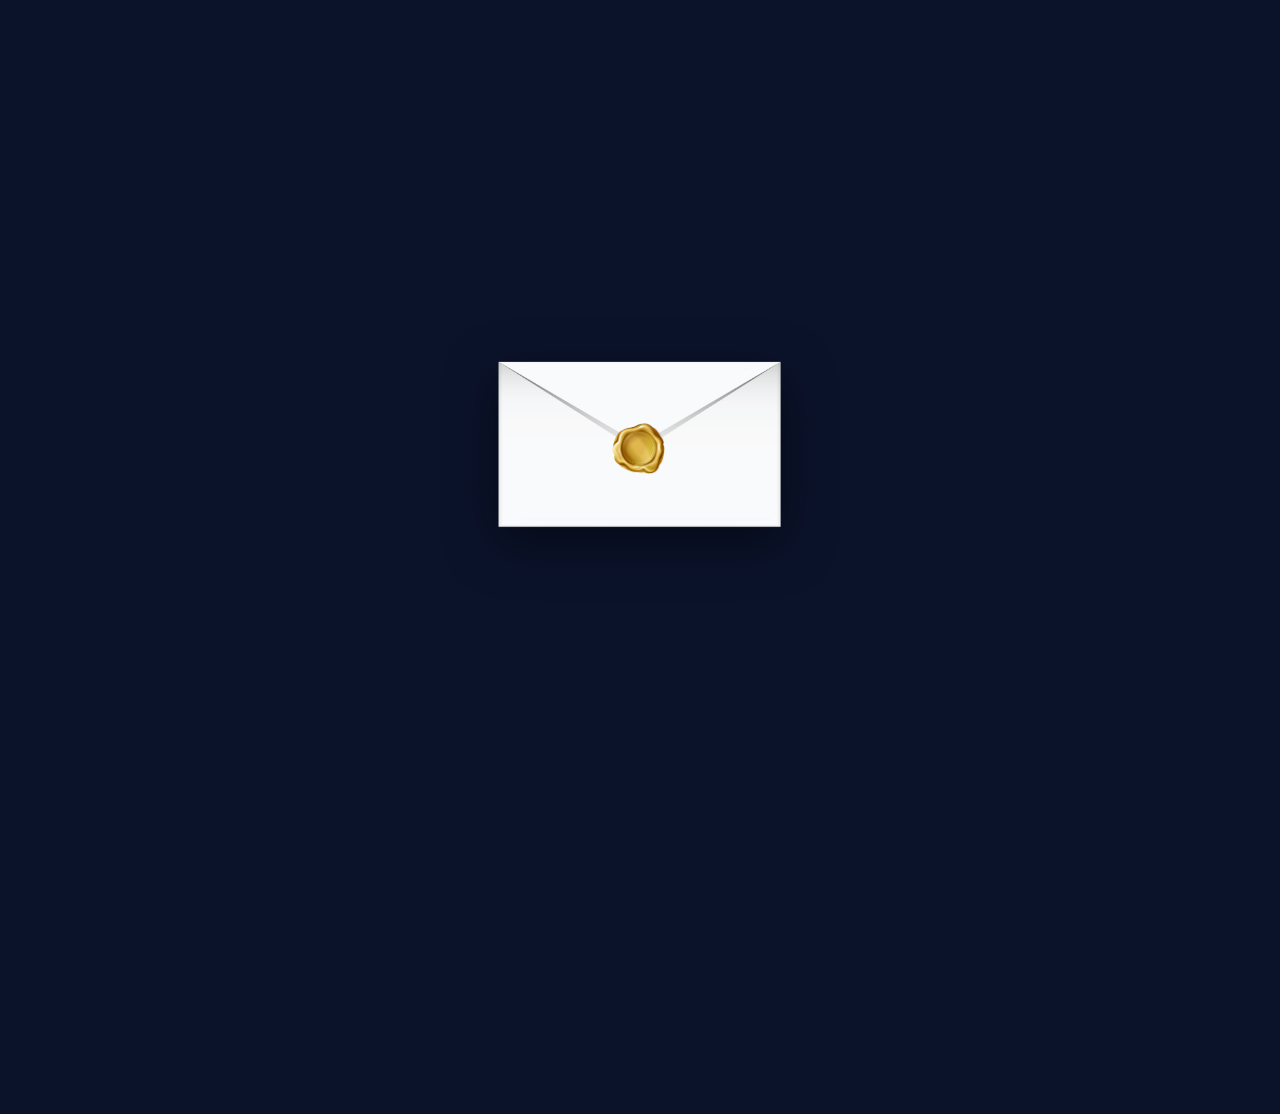
==== invitaciones/graduacion-cliente/index.html @ c3d6f694 "Remove gallery and details sections from index.html Removed the gallery and details sections from th" ====
<!DOCTYPE html>
<html lang="es">
<head>
    <meta charset="UTF-8">
    <meta name="viewport" content="width=device-width, initial-scale=1.0">
    <title>Invitación de Graduación</title>
    <link rel="stylesheet" href="style.css">
    <link href="https://fonts.googleapis.com/css2?family=Cinzel:wght@700&family=Montserrat:wght@400;600&display=swap" rel="stylesheet">
</head>
<body>

    <div class="escenario">
        
        <!-- Fase 1: El Sobre y el Sello -->
        <div id="envoltura" class="envoltura">
            <img src="sobre.png" class="sobre" alt="Sobre de gala">
            <img src="sello.png" id="sello" class="sello" alt="Toca para abrir">
        </div>

        <!-- Fase 2: La Tarjeta con Fotos Animadas -->
        <!-- Fase 2: La Tarjeta con Fotos Animadas y Textos -->
        <div id="tarjeta" class="tarjeta oculto">
            <h1 class="titulo-gala">Graduación</h1>
            <h2 class="nombre">Nombre del Egresado</h2>
            
            <p class="frase-invitacion">¡Ven a mi fiesta de graduación!</p>
            
            <div class="galeria">
                <img src="foto1.jpg" class="foto-egresado f1" alt="Foto 1">
                <img src="foto2.jpg" class="foto-egresado f2" alt="Foto 2">
                <img src="foto3.jpg" class="foto-egresado f3" alt="Foto 3">
            </div>

            <div class="detalles">
                <p><strong>Fecha:</strong> Sábado, 12 de Diciembre</p>
                <p><strong>Hora:</strong> 6:00 PM</p>
                <p><strong>Lugar:</strong> Casa de habitación</p>
                <p class="contador" id="contador">Calculando tiempo...</p>
            </div>

            <p class="frase-cierre">¡No faltes!</p>
        </div>
            

    <script src="script.js"></script>
</body>
</html>
---- invitaciones/graduacion-cliente/style.css ----
/* Configuración Base */
body {
    margin: 0;
    padding: 0;
    background-color: #0B132B; 
    color: #F5F5F5;
    font-family: 'Montserrat', sans-serif;
    display: flex;
    justify-content: center;
    align-items: center;
    min-height: 100vh;
    overflow-x: hidden;
}

.escenario {
    position: relative;
    width: 100%;
    max-width: 450px;
    text-align: center;
}

/* El Sobre y Sello */
.envoltura {
    position: relative;
    transition: all 1s ease;
    z-index: 10;
}

.sobre {
    width: 90%;
    max-width: 400px;
    filter: drop-shadow(0 15px 25px rgba(0,0,0,0.5));
}

.sello {
    position: absolute;
    top: 50%; 
    left: 50%;
    transform: translate(-50%, -50%);
    width: 80px;
    cursor: pointer;
    animation: pulso 2s infinite;
    transition: transform 0.3s ease, opacity 0.3s ease;
}

.sello:active {
    transform: translate(-50%, -50%) scale(0.9);
}

@keyframes pulso {
    0% { transform: translate(-50%, -50%) scale(1); }
    50% { transform: translate(-50%, -50%) scale(1.08); }
    100% { transform: translate(-50%, -50%) scale(1); }
}

.desaparecer {
    opacity: 0;
    pointer-events: none;
    transform: translateY(50px) scale(0.9);
}

/* La Tarjeta Interior y Efecto Flotante */
.tarjeta {
    position: absolute;
    top: 50%;
    left: 50%;
    transform: translate(-50%, -50%);
    width: 85%;
    background-color: rgba(11, 19, 43, 0.95);
    border: 2px solid #D4AF37; 
    padding: 40px 15px; /* Ajustamos el padding al quitar los botones */
    border-radius: 12px;
    box-shadow: 0 10px 40px rgba(212, 175, 55, 0.2);
    z-index: 5;
    max-height: 85vh; 
    overflow-y: auto; 
}

.oculto {
    opacity: 0;
    visibility: hidden;
    transform: translate(-50%, 20%); 
}

.mostrar {
    opacity: 1;
    visibility: visible;
    transform: translate(-50%, -50%);
    transition: all 1s cubic-bezier(0.25, 0.8, 0.25, 1);
    /* Se mantiene flotando sutilmente después de aparecer */
    animation: flotar 4s ease-in-out infinite alternate 1s; 
}

@keyframes flotar {
    from { transform: translate(-50%, -50%); }
    to { transform: translate(-50%, -53%); }
}

/* --- ANIMACIONES EN CASCADA PARA EL CONTENIDO --- */
/* Preparamos los elementos para que nazcan ocultos y un poco más abajo */
.titulo-gala, .nombre, .galeria, .detalles {
    opacity: 0;
    transform: translateY(20px);
    transition: opacity 0.7s ease, transform 0.7s ease;
}

/* Cuando se añade la clase .mostrar a la tarjeta, los elementos van apareciendo por turnos */
.mostrar .titulo-gala { opacity: 1; transform: translateY(0); transition-delay: 0.6s; }
.mostrar .nombre      { opacity: 1; transform: translateY(0); transition-delay: 0.8s; }
.mostrar .galeria     { opacity: 1; transform: translateY(0); transition-delay: 1.0s; }
.mostrar .detalles    { opacity: 1; transform: translateY(0); transition-delay: 1.2s; }

/* Textos */
.titulo-gala {
    font-family: 'Cinzel', serif;
    color: #D4AF37;
    font-size: 2.2rem;
    margin: 0 0 10px 0;
    letter-spacing: 2px;
    text-shadow: 0 0 15px rgba(212, 175, 55, 0.4); /* Le da un brillo de neón dorado elegante */
}

.nombre {
    font-family: 'Cinzel', serif;
    font-size: 1.3rem;
    margin-bottom: 25px;
    color: #FFFFFF;
}

/* Galería de 3 Fotos */
.galeria {
    display: flex;
    justify-content: center;
    gap: 10px;
    margin-bottom: 30px;
}

.foto-egresado {
    width: 90px;
    height: 120px;
    object-fit: cover;
    border: 2px solid #D4AF37;
    border-radius: 6px;
    box-shadow: 0 5px 15px rgba(0,0,0,0.5);
    transition: transform 0.3s ease;
}

.f1 { transform: rotate(-5deg); }
.f2 { transform: translateY(-10px); z-index: 2; }
.f3 { transform: rotate(5deg); }

.foto-egresado:hover {
    transform: scale(1.1) rotate(0deg);
    z-index: 10;
}

/* Detalles */
.detalles p {
    margin: 8px 0;
    font-size: 0.95rem;
}

.contador {
    color: #D4AF37;
    font-weight: 600;
    margin-top: 15px !important;
    font-size: 1.2rem !important;
}
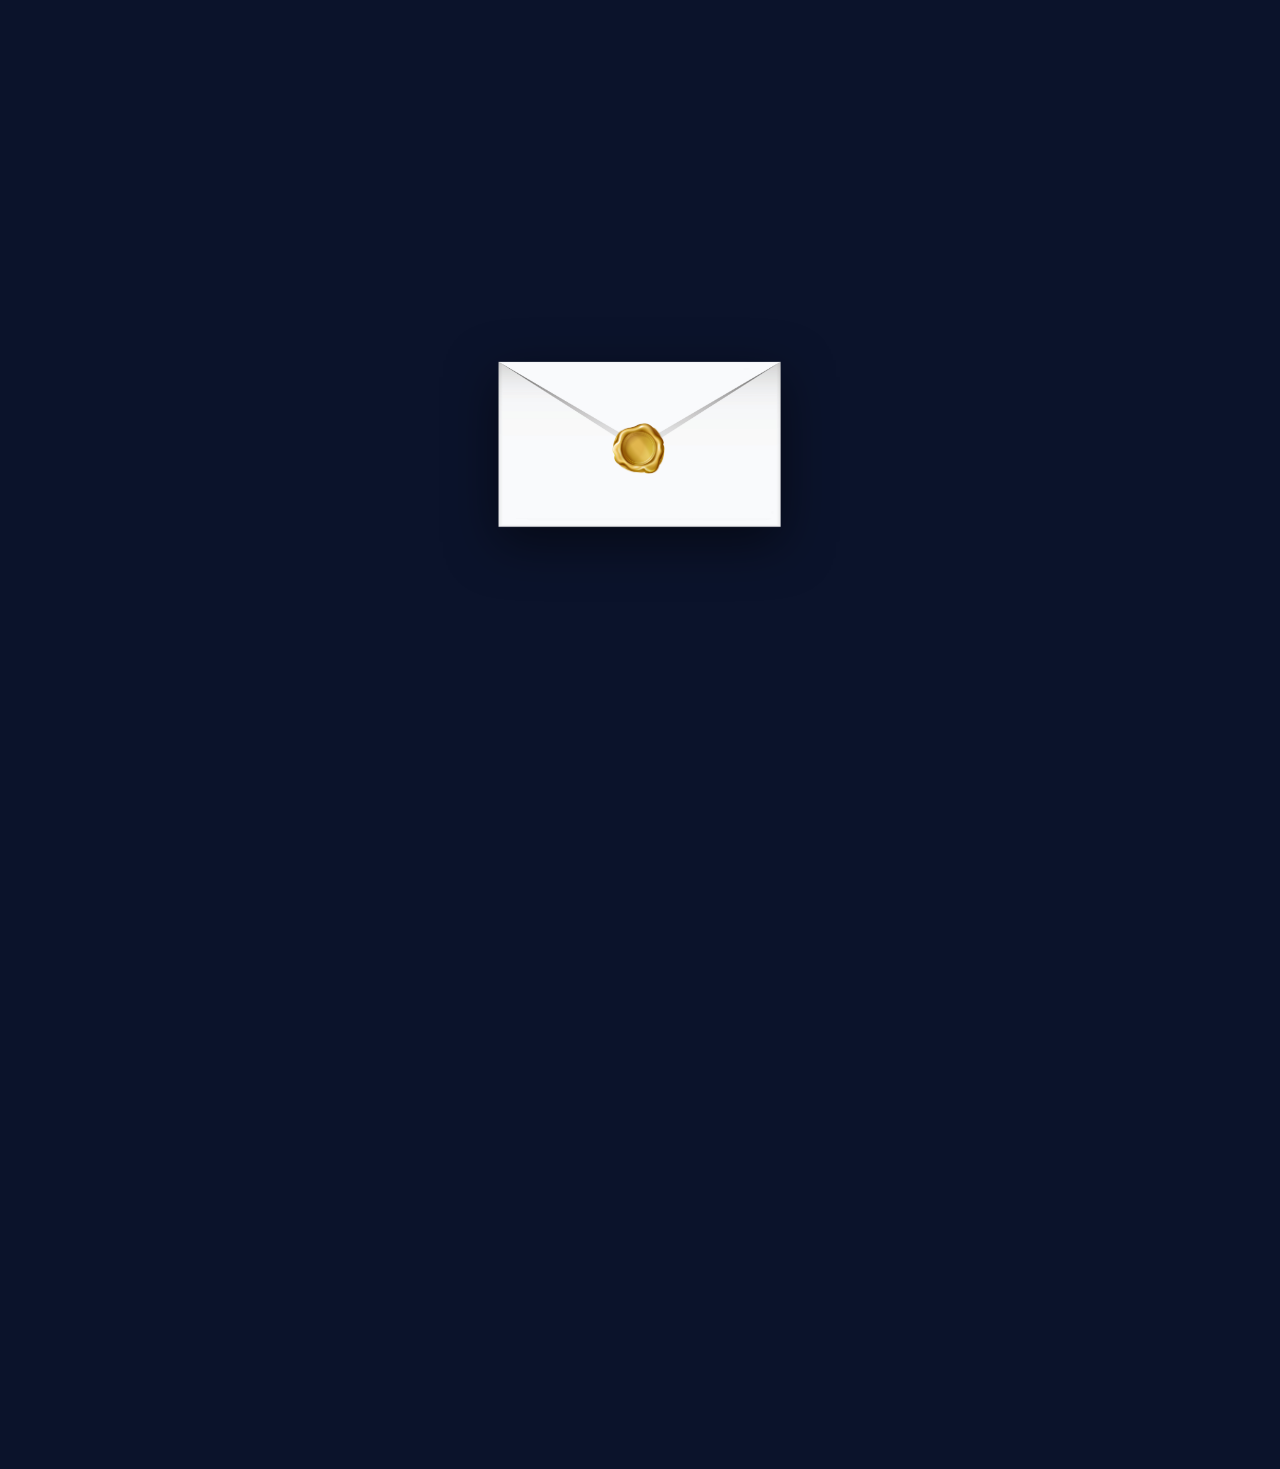
==== commit f57a3546: "Update font link and comments in index.html" ====
--- a/invitaciones/graduacion-cliente/index.html
+++ b/invitaciones/graduacion-cliente/index.html
@@ -5,7 +5,8 @@
     <meta name="viewport" content="width=device-width, initial-scale=1.0">
     <title>Invitación de Graduación</title>
     <link rel="stylesheet" href="style.css">
-    <link href="https://fonts.googleapis.com/css2?family=Cinzel:wght@700&family=Montserrat:wght@400;600&display=swap" rel="stylesheet">
+    <!-- Fuentes: Cinzel para títulos, Montserrat para el cuerpo -->
+    <link href="https://fonts.googleapis.com/css2?family=Cinzel:wght@700&family=Montserrat:wght@400;600;italic&display=swap" rel="stylesheet">
 </head>
 <body>
 
@@ -17,7 +18,6 @@
             <img src="sello.png" id="sello" class="sello" alt="Toca para abrir">
         </div>
 
-        <!-- Fase 2: La Tarjeta con Fotos Animadas -->
         <!-- Fase 2: La Tarjeta con Fotos Animadas y Textos -->
         <div id="tarjeta" class="tarjeta oculto">
             <h1 class="titulo-gala">Graduación</h1>
@@ -40,8 +40,10 @@
 
             <p class="frase-cierre">¡No faltes!</p>
         </div>
-            
 
+    </div>
+
+    <!-- Asegúrate de tener tu script.js en la misma carpeta -->
     <script src="script.js"></script>
 </body>
 </html>
--- a/invitaciones/graduacion-cliente/style.css
+++ b/invitaciones/graduacion-cliente/style.css
@@ -97,72 +97,36 @@
 }
 
 /* --- ANIMACIONES EN CASCADA PARA EL CONTENIDO --- */
-/* Preparamos los elementos para que nazcan ocultos y un poco más abajo */
-.titulo-gala, .nombre, .galeria, .detalles {
+/* Preparamos todos los elementos para que nazcan ocultos */
+.titulo-gala, .nombre, .frase-invitacion, .galeria, .detalles, .frase-cierre {
     opacity: 0;
     transform: translateY(20px);
     transition: opacity 0.7s ease, transform 0.7s ease;
 }
 
-/* Cuando se añade la clase .mostrar a la tarjeta, los elementos van apareciendo por turnos */
-.mostrar .titulo-gala { opacity: 1; transform: translateY(0); transition-delay: 0.6s; }
-.mostrar .nombre      { opacity: 1; transform: translateY(0); transition-delay: 0.8s; }
-.mostrar .galeria     { opacity: 1; transform: translateY(0); transition-delay: 1.0s; }
-.mostrar .detalles    { opacity: 1; transform: translateY(0); transition-delay: 1.2s; }
+/* El orden exacto de aparición (cada uno tarda 0.2s más que el anterior) */
+.mostrar .titulo-gala      { opacity: 1; transform: translateY(0); transition-delay: 0.6s; }
+.mostrar .nombre           { opacity: 1; transform: translateY(0); transition-delay: 0.8s; }
+.mostrar .frase-invitacion { opacity: 1; transform: translateY(0); transition-delay: 1.0s; }
+.mostrar .galeria          { opacity: 1; transform: translateY(0); transition-delay: 1.2s; }
+.mostrar .detalles         { opacity: 1; transform: translateY(0); transition-delay: 1.4s; }
+.mostrar .frase-cierre     { opacity: 1; transform: translateY(0); transition-delay: 1.6s; }
 
-/* Textos */
-.titulo-gala {
-    font-family: 'Cinzel', serif;
-    color: #D4AF37;
-    font-size: 2.2rem;
-    margin: 0 0 10px 0;
-    letter-spacing: 2px;
-    text-shadow: 0 0 15px rgba(212, 175, 55, 0.4); /* Le da un brillo de neón dorado elegante */
+/* Estilos de los nuevos textos */
+.frase-invitacion {
+    font-family: 'Montserrat', sans-serif;
+    font-size: 1.05rem;
+    color: #F5F5F5;
+    margin-bottom: 25px;
+    font-style: italic; /* Le da un toque cursivo elegante */
 }
 
-.nombre {
+.frase-cierre {
     font-family: 'Cinzel', serif;
-    font-size: 1.3rem;
-    margin-bottom: 25px;
-    color: #FFFFFF;
+    color: #D4AF37; /* Dorado para resaltar el final */
+    font-size: 1.5rem;
+    margin-top: 25px;
+    font-weight: 700;
+    letter-spacing: 1px;
+    text-transform: uppercase;
 }
-
-/* Galería de 3 Fotos */
-.galeria {
-    display: flex;
-    justify-content: center;
-    gap: 10px;
-    margin-bottom: 30px;
-}
-
-.foto-egresado {
-    width: 90px;
-    height: 120px;
-    object-fit: cover;
-    border: 2px solid #D4AF37;
-    border-radius: 6px;
-    box-shadow: 0 5px 15px rgba(0,0,0,0.5);
-    transition: transform 0.3s ease;
-}
-
-.f1 { transform: rotate(-5deg); }
-.f2 { transform: translateY(-10px); z-index: 2; }
-.f3 { transform: rotate(5deg); }
-
-.foto-egresado:hover {
-    transform: scale(1.1) rotate(0deg);
-    z-index: 10;
-}
-
-/* Detalles */
-.detalles p {
-    margin: 8px 0;
-    font-size: 0.95rem;
-}
-
-.contador {
-    color: #D4AF37;
-    font-weight: 600;
-    margin-top: 15px !important;
-    font-size: 1.2rem !important;
-}
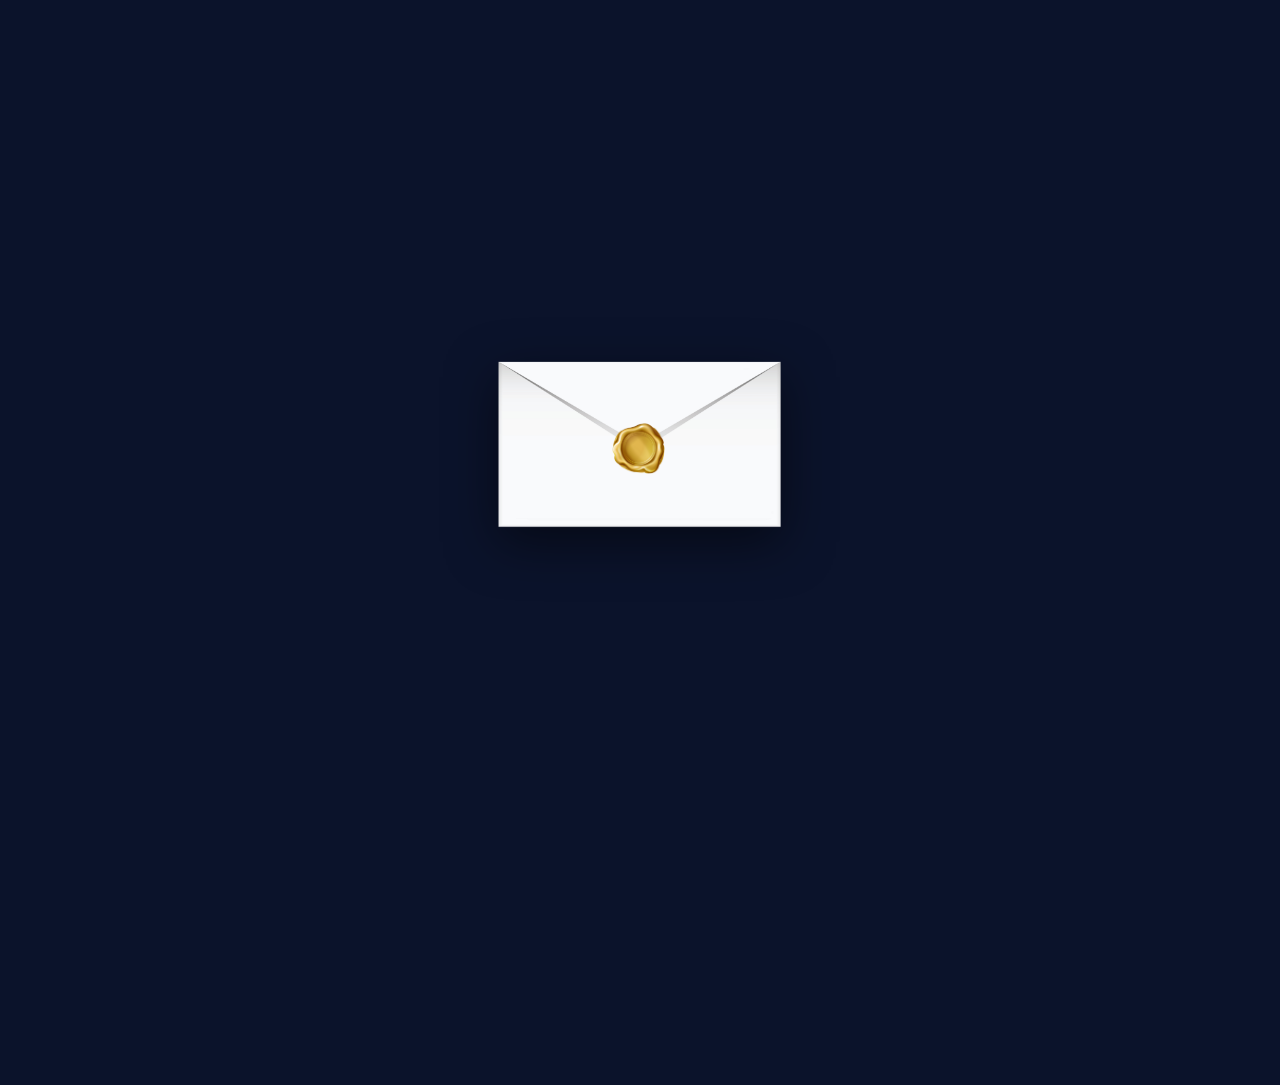
==== commit 90f19c3f: "Embed CSS and JavaScript directly in HTML Added inline CSS and JavaScript for preloader and event ha" ====
--- a/invitaciones/graduacion-cliente/index.html
+++ b/invitaciones/graduacion-cliente/index.html
@@ -4,31 +4,122 @@
     <meta charset="UTF-8">
     <meta name="viewport" content="width=device-width, initial-scale=1.0">
     <title>Invitación de Graduación</title>
-    <link rel="stylesheet" href="style.css">
-    <!-- Fuentes: Cinzel para títulos, Montserrat para el cuerpo -->
     <link href="https://fonts.googleapis.com/css2?family=Cinzel:wght@700&family=Montserrat:wght@400;600;italic&display=swap" rel="stylesheet">
+    
+    <!-- Todo el Diseño (CSS) blindado dentro del HTML -->
+    <style>
+        body {
+            margin: 0; padding: 0; background-color: #0B132B; color: #F5F5F5;
+            font-family: 'Montserrat', sans-serif; display: flex;
+            justify-content: center; align-items: center; min-height: 100vh;
+            overflow: hidden; 
+        }
+
+        #preloader {
+            position: fixed; inset: 0; background-color: #0B132B; z-index: 9999;
+            display: flex; justify-content: center; align-items: center; transition: opacity 0.5s ease;
+        }
+
+        .spinner {
+            width: 40px; height: 40px; border: 3px solid rgba(212, 175, 55, 0.3);
+            border-top-color: #D4AF37; border-radius: 50%; animation: girar 1s linear infinite;
+        }
+
+        @keyframes girar { to { transform: rotate(360deg); } }
+
+        .escenario { position: relative; width: 100%; max-width: 450px; text-align: center; }
+        .envoltura { position: relative; transition: all 1s ease; z-index: 10; }
+        .sobre { width: 90%; max-width: 400px; filter: drop-shadow(0 15px 25px rgba(0,0,0,0.5)); }
+        
+        .sello {
+            position: absolute; top: 50%; left: 50%; transform: translate(-50%, -50%);
+            width: 80px; cursor: pointer; animation: pulso 2s infinite;
+            transition: transform 0.3s ease, opacity 0.3s ease;
+        }
+        .sello:active { transform: translate(-50%, -50%) scale(0.9); }
+
+        @keyframes pulso {
+            0% { transform: translate(-50%, -50%) scale(1); }
+            50% { transform: translate(-50%, -50%) scale(1.08); }
+            100% { transform: translate(-50%, -50%) scale(1); }
+        }
+
+        .desaparecer { opacity: 0; pointer-events: none; transform: translateY(50px) scale(0.9); }
+
+        .tarjeta {
+            position: absolute; top: 50%; left: 50%; transform: translate(-50%, -50%);
+            width: 85%; background-color: rgba(11, 19, 43, 0.95); border: 2px solid #D4AF37; 
+            padding: 30px 15px; border-radius: 12px; box-shadow: 0 10px 40px rgba(212, 175, 55, 0.3);
+            z-index: 5; max-height: 85vh; overflow-y: auto; 
+        }
+
+        .oculto { opacity: 0; visibility: hidden; transform: translate(-50%, 20%); }
+        .mostrar {
+            opacity: 1; visibility: visible; transform: translate(-50%, -50%);
+            transition: all 1s cubic-bezier(0.25, 0.8, 0.25, 1);
+            animation: flotar 4s ease-in-out infinite alternate 1s; 
+        }
+
+        @keyframes flotar {
+            from { transform: translate(-50%, -50%); }
+            to { transform: translate(-50%, -53%); }
+        }
+
+        .titulo-gala, .nombre, .frase-invitacion, .galeria, .detalles, .frase-cierre {
+            opacity: 0; transform: translateY(20px); transition: opacity 0.7s ease, transform 0.7s ease;
+        }
+
+        .mostrar .titulo-gala { opacity: 1; transform: translateY(0); transition-delay: 0.6s; }
+        .mostrar .nombre { opacity: 1; transform: translateY(0); transition-delay: 0.8s; }
+        .mostrar .frase-invitacion { opacity: 1; transform: translateY(0); transition-delay: 1.0s; }
+        .mostrar .galeria { opacity: 1; transform: translateY(0); transition-delay: 1.2s; }
+        .mostrar .detalles { opacity: 1; transform: translateY(0); transition-delay: 1.4s; }
+        .mostrar .frase-cierre { opacity: 1; transform: translateY(0); transition-delay: 1.6s; }
+
+        .titulo-gala { font-family: 'Cinzel', serif; color: #D4AF37; font-size: 2.2rem; margin: 0 0 10px 0; letter-spacing: 2px; text-shadow: 0 0 15px rgba(212, 175, 55, 0.4); }
+        .nombre { font-family: 'Cinzel', serif; font-size: 1.3rem; margin-bottom: 20px; color: #FFFFFF; }
+        .frase-invitacion { font-family: 'Montserrat', sans-serif; font-size: 1.05rem; color: #F5F5F5; margin-bottom: 25px; font-style: italic; }
+        .frase-cierre { font-family: 'Cinzel', serif; color: #D4AF37; font-size: 1.5rem; margin-top: 25px; margin-bottom: 0; font-weight: 700; letter-spacing: 1px; text-transform: uppercase; }
+        .detalles p { margin: 8px 0; font-size: 0.95rem; }
+        .contador { color: #D4AF37; font-weight: 600; margin-top: 15px !important; font-size: 1.2rem !important; }
+
+        .galeria { display: flex; justify-content: center; gap: 12px; margin-bottom: 25px; }
+
+        /* Contenedor que obliga a las fotos a ser de 80x110 sin importar su tamaño real */
+        .marco-foto {
+            width: 80px; height: 110px; border: 2px solid #D4AF37; border-radius: 6px;
+            box-shadow: 0 5px 15px rgba(0,0,0,0.5); transition: transform 0.3s ease, z-index 0.3s ease;
+            overflow: hidden; background-color: #0B132B;
+        }
+        
+        .foto-egresado { width: 100%; height: 100%; object-fit: cover; display: block; }
+        
+        .f1 { transform: rotate(-6deg); }
+        .f2 { transform: translateY(-12px); z-index: 2; }
+        .f3 { transform: rotate(6deg); }
+        .marco-foto:hover { transform: scale(1.15) rotate(0deg); z-index: 10; }
+    </style>
 </head>
 <body>
 
+    <div id="preloader"><div class="spinner"></div></div>
+    <audio id="musica" src="musica.mp3"></audio>
+
     <div class="escenario">
-        
-        <!-- Fase 1: El Sobre y el Sello -->
         <div id="envoltura" class="envoltura">
             <img src="sobre.png" class="sobre" alt="Sobre de gala">
             <img src="sello.png" id="sello" class="sello" alt="Toca para abrir">
         </div>
 
-        <!-- Fase 2: La Tarjeta con Fotos Animadas y Textos -->
         <div id="tarjeta" class="tarjeta oculto">
             <h1 class="titulo-gala">Graduación</h1>
             <h2 class="nombre">Nombre del Egresado</h2>
-            
             <p class="frase-invitacion">¡Ven a mi fiesta de graduación!</p>
             
             <div class="galeria">
-                <img src="foto1.jpg" class="foto-egresado f1" alt="Foto 1">
-                <img src="foto2.jpg" class="foto-egresado f2" alt="Foto 2">
-                <img src="foto3.jpg" class="foto-egresado f3" alt="Foto 3">
+                <div class="marco-foto f1"><img src="foto1.jpg" class="foto-egresado" alt="Foto 1"></div>
+                <div class="marco-foto f2"><img src="foto2.jpg" class="foto-egresado" alt="Foto 2"></div>
+                <div class="marco-foto f3"><img src="foto3.jpg" class="foto-egresado" alt="Foto 3"></div>
             </div>
 
             <div class="detalles">
@@ -37,13 +128,53 @@
                 <p><strong>Lugar:</strong> Casa de habitación</p>
                 <p class="contador" id="contador">Calculando tiempo...</p>
             </div>
-
             <p class="frase-cierre">¡No faltes!</p>
         </div>
-
     </div>
 
-    <!-- Asegúrate de tener tu script.js en la misma carpeta -->
-    <script src="script.js"></script>
+    <!-- Todo el código interactivo (JavaScript) blindado dentro del HTML -->
+    <script>
+        window.addEventListener('load', () => {
+            const preloader = document.getElementById('preloader');
+            preloader.style.opacity = '0';
+            setTimeout(() => { preloader.style.display = 'none'; }, 500);
+        });
+
+        const sello = document.getElementById('sello');
+        const envoltura = document.getElementById('envoltura');
+        const tarjeta = document.getElementById('tarjeta');
+        const musica = document.getElementById('musica');
+        const textoContador = document.getElementById('contador');
+
+        sello.addEventListener('click', () => {
+            musica.volume = 0.5;
+            musica.play().catch(e => console.log("Audio", e));
+            sello.style.opacity = '0';
+            
+            setTimeout(() => {
+                envoltura.classList.add('desaparecer');
+                setTimeout(() => {
+                    envoltura.style.display = 'none'; 
+                    tarjeta.classList.remove('oculto');
+                    tarjeta.classList.add('mostrar');
+                }, 500); 
+            }, 300); 
+        });
+
+        const fechaFiesta = new Date("December 12, 2026 18:00:00").getTime();
+        const actualizarContador = setInterval(() => {
+            const ahora = new Date().getTime();
+            const distancia = fechaFiesta - ahora;
+            const dias = Math.floor(distancia / (1000 * 60 * 60 * 24));
+            const horas = Math.floor((distancia % (1000 * 60 * 60 * 24)) / (1000 * 60 * 60));
+            const minutos = Math.floor((distancia % (1000 * 60 * 60)) / (1000 * 60));
+
+            textoContador.innerHTML = `Faltan: ${dias}d ${horas}h ${minutos}m`;
+            if (distancia < 0) {
+                clearInterval(actualizarContador);
+                textoContador.innerHTML = "¡Es hoy! ¡Felicidades!";
+            }
+        }, 1000);
+    </script>
 </body>
 </html>
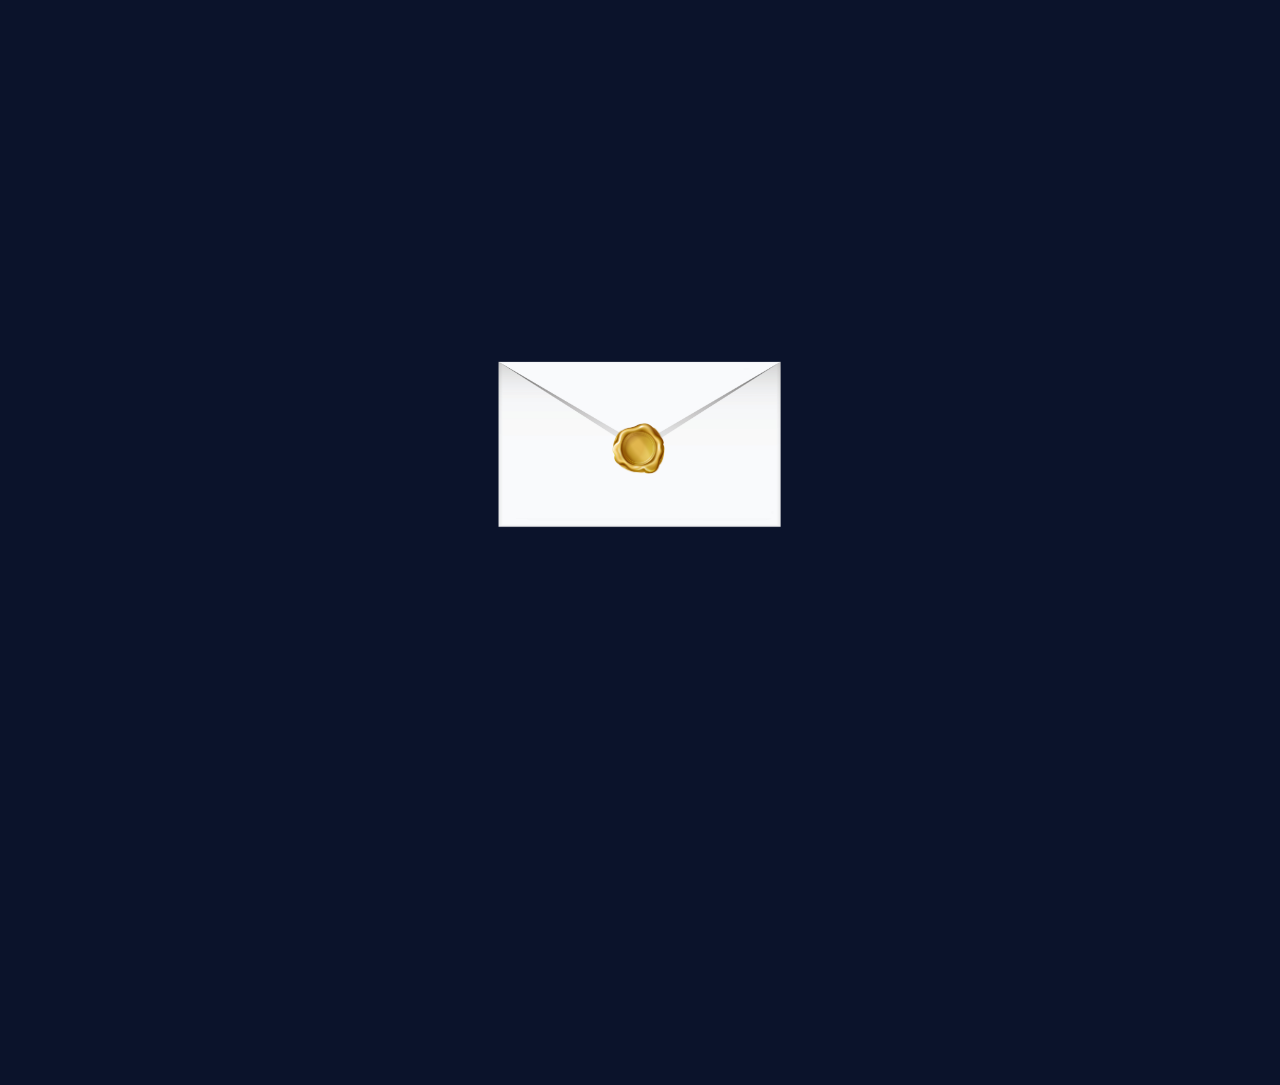
==== commit acf9bd7a: "Update '.sobre' class to remove drop-shadow filter Removed drop-shadow filter from the '.sobre' clas" ====
--- a/invitaciones/graduacion-cliente/index.html
+++ b/invitaciones/graduacion-cliente/index.html
@@ -29,7 +29,7 @@
 
         .escenario { position: relative; width: 100%; max-width: 450px; text-align: center; }
         .envoltura { position: relative; transition: all 1s ease; z-index: 10; }
-        .sobre { width: 90%; max-width: 400px; filter: drop-shadow(0 15px 25px rgba(0,0,0,0.5)); }
+        .sobre { width: 90%; max-width: 400px; }
         
         .sello {
             position: absolute; top: 50%; left: 50%; transform: translate(-50%, -50%);
@@ -103,7 +103,7 @@
 <body>
 
     <div id="preloader"><div class="spinner"></div></div>
-    <audio id="musica" src="musica.mp3"></audio>
+    <audio id="musica" src="musica.mp3" preload="metadata"></audio>
 
     <div class="escenario">
         <div id="envoltura" class="envoltura">
@@ -112,8 +112,8 @@
         </div>
 
         <div id="tarjeta" class="tarjeta oculto">
-            <h1 class="titulo-gala">Graduación</h1>
-            <h2 class="nombre">Nombre del Egresado</h2>
+            <h1 class="titulo-gala">INVITACIÓN</h1>
+            <h2 class="nombre">ANAHÍ LÓPEZ</h2>
             <p class="frase-invitacion">¡Ven a mi fiesta de graduación!</p>
             
             <div class="galeria">
@@ -134,21 +134,35 @@
 
     <!-- Todo el código interactivo (JavaScript) blindado dentro del HTML -->
     <script>
-        window.addEventListener('load', () => {
+        // Función para quitar la pantalla de carga
+        function ocultarPreloader() {
             const preloader = document.getElementById('preloader');
-            preloader.style.opacity = '0';
-            setTimeout(() => { preloader.style.display = 'none'; }, 500);
-        });
+            if (preloader.style.display !== 'none') {
+                preloader.style.opacity = '0';
+                setTimeout(() => { preloader.style.display = 'none'; }, 500);
+            }
+        }
+
+        // Plan A: Si todo carga bien rápido
+        window.addEventListener('load', ocultarPreloader);
+
+        // Plan B: Anti-bloqueo para celulares (Fuerza la aparición a los 2.5 segundos máximo)
+        setTimeout(ocultarPreloader, 2500);
 
         const sello = document.getElementById('sello');
         const envoltura = document.getElementById('envoltura');
         const tarjeta = document.getElementById('tarjeta');
+        const textoContador = document.getElementById('contador');
         const musica = document.getElementById('musica');
-        const textoContador = document.getElementById('contador');
 
         sello.addEventListener('click', () => {
             musica.volume = 0.5;
-            musica.play().catch(e => console.log("Audio", e));
+            // Play() envuelto de forma segura para móviles
+            let playPromise = musica.play();
+            if (playPromise !== undefined) {
+                playPromise.catch(error => console.log("El navegador requiere interacción previa"));
+            }
+
             sello.style.opacity = '0';
             
             setTimeout(() => {
